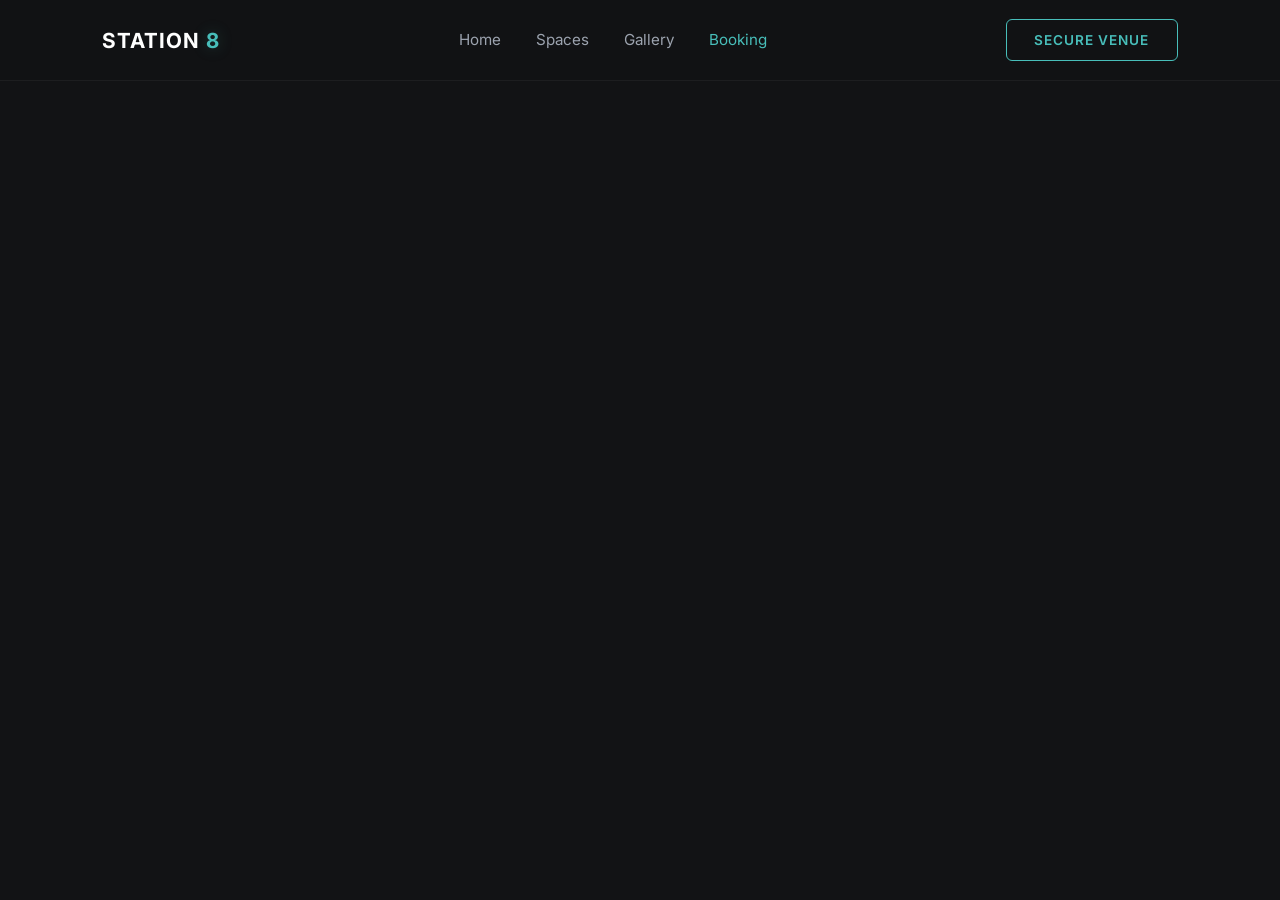
==== booking.html @ fdc3e3e3 "booking html bug fix and revision" ====
<!DOCTYPE html>
<html lang="en">
<head>
    <meta charset="UTF-8">
    <meta name="viewport" content="width=device-width, initial-scale=1.0">
    <title>Station 8 | Secure a Venue</title>
    <link rel="stylesheet" href="style.css">
    <link href="https://fonts.googleapis.com/css2?family=Inter:wght@300;400;600;700&display=swap" rel="stylesheet">
</head>
<body>

    <nav class="navbar">
        <div class="nav-logo">Station <span>8</span></div>
        <ul class="nav-links">
            <li><a href="index.html">Home</a></li>
            <li><a href="spaces.html">Spaces</a></li>
            <li><a href="gallery.html">Gallery</a></li>
            <li><a href="booking.html" class="active">Booking</a></li>
        </ul>
        <button class="cyber-btn" onclick="window.location.href='booking.html'">Secure Venue</button>
    </nav>

    <section class="booking-section">
        <div class="booking-container glass-card reveal">
            <div class="booking-header">
                <h2 class="main-title">Secure Your <span>Date</span></h2>
                <p class="subtitle">Initialize your event inquiry below. Our system will process your request.</p>
            </div>
            
            <form id="booking-form" class="premium-form" onsubmit="handleBookingSubmit(event)">
                
                <div class="input-row">
                    <div class="input-group">
                        <input type="text" id="client-name" required placeholder=" ">
                        <label for="client-name">Full Name</label>
                    </div>
                    <div class="input-group">
                        <input type="email" id="client-email" required placeholder=" ">
                        <label for="client-email">Email Address</label>
                    </div>
                </div>

                <div class="input-row">
                    <div class="input-group">
                        <select id="event-type" required>
                            <option value="" disabled selected>Select Event Type...</option>
                            <option value="corporate">Corporate Function</option>
                            <option value="wedding">Wedding / Debut</option>
                            <option value="birthday">Birthday / Social</option>
                        </select>
                    </div>
                    <div class="input-group">
                        <input type="date" id="event-date" required>
                    </div>
                </div>

                <div class="input-group">
---- style.css ----
/* ========================================================
   STATION 8 OFFICIAL MASTER STYLESHEET
   PALETTE DIRECTION: CHARCOAL & LOGO TEAL
   ======================================================== */

:root {
    --bg-main: #121315;
    --surface-glass: rgba(24, 26, 27, 0.65);
    --border-glass: rgba(255, 255, 255, 0.05);
    --text-primary: #ffffff;
    --text-secondary: #9ca3af;
    --accent-teal: #48beba;
    --accent-teal-glow: rgba(72, 190, 186, 0.25);
    --transition-smooth: all 0.4s cubic-bezier(0.16, 1, 0.3, 1);
}

* {
    margin: 0;
    padding: 0;
    box-sizing: border-box;
    font-family: 'Inter', sans-serif;
}

body {
    background-color: var(--bg-main);
    color: var(--text-primary);
    overflow-x: hidden;
    line-height: 1.6;
}

/* --- THE NAVIGATION BAR --- */
.navbar {
    position: fixed;
    top: 0;
    width: 100%;
    padding: 1.2rem 8%;
    display: flex;
    justify-content: space-between;
    align-items: center;
    background: rgba(18, 19, 21, 0.8);
    backdrop-filter: blur(20px);
    border-bottom: 1px solid var(--border-glass);
    z-index: 2000;
}

.nav-logo {
    font-weight: 700;
    font-size: 1.3rem;
    letter-spacing: 1px;
    color: var(--text-primary);
    text-transform: uppercase;
}

.nav-logo span {
    color: var(--accent-teal);
    text-shadow: 0 0 15px var(--accent-teal-glow);
}

.nav-links {
    list-style: none;
    display: flex;
    gap: 35px;
}

.nav-links a {
    text-decoration: none;
    color: var(--text-secondary);
    font-size: 0.95rem;
    font-weight: 400;
    transition: var(--transition-smooth);
}

.nav-links a:hover, .nav-links a.active {
    color: var(--accent-teal);
}

/* --- INTERACTIVE COMPONENTS --- */
.cyber-btn {
    padding: 0.75rem 1.7rem;
    background: transparent;
    border: 1px solid var(--accent-teal);
    color: var(--accent-teal);
    border-radius: 6px;
    font-weight: 600;
    cursor: pointer;
    transition: var(--transition-smooth);
    text-transform: uppercase;
    letter-spacing: 1px;
    font-size: 0.85rem;
}

.cyber-btn:hover {
    background: var(--accent-teal);
    color: #121315;
    box-shadow: 0 0 20px var(--accent-teal-glow);
}

/* --- UTILITY CLASSES --- */
.reveal {
    opacity: 0;
    transform: translateY(30px);
    transition: opacity 0.8s ease, transform 0.8s ease;
}

.reveal.active {
    opacity: 1;
    transform: translateY(0);
}

@media (max-width: 768px) {
    .navbar { padding: 1rem 6%; }
    .nav-links { display: none; } /* Mobile burger code to follow */
}

/* --- HERO VIEWPORT FRAMEWORK --- */
.hero-viewport {
    height: 100vh;
    width: 100%;
    display: flex;
    justify-content: center;
    align-items: center;
    position: relative;
    /* We utilize a dark texture overlay to maintain luxury contrasts */
    background: linear-gradient(rgba(18, 19, 21, 0.4), rgba(18, 19, 21, 0.95)), 
                url('assets/hero-bg.jpg') no-repeat center center/cover;
    text-align: center;
    padding: 0 5%;
}

.hero-branding-layer h1 {
    font-size: 4rem;
    font-weight: 700;
    letter-spacing: 2px;
    margin-bottom: 0.5rem;
    text-transform: uppercase;
}

.hero-branding-layer h1 span {
    color: var(--accent-teal);
    text-shadow: 0 0 30px var(--accent-teal-glow);
}

.hero-tagline {
    font-size: 1.2rem;
    color: var(--text-secondary);
    letter-spacing: 4px;
    text-transform: uppercase;
    margin-bottom: 1.5rem;
}

.hero-message {
    font-size: 1.8rem;
    font-weight: 300;
    margin-bottom: 2.5rem;
    color: var(--text-primary);
    
    /* ADD THESE TWO LINES TO ANCHOR THE LAYOUT */
    height: 45px; /* Reserves explicit vertical space */
    display: flex;
    justify-content: center;
    align-items: center;
}

/* --- CORPORATE PROFILE FRAMEWORK --- */
.corporate-profile-section {
    padding: 6rem 10%;
    background: #0d0e10;
}

.glass-card {
    background: var(--surface-glass);
    border: 1px solid var(--border-glass);
    backdrop-filter: blur(15px);
    border-radius: 12px;
    padding: 3.5rem;
}

.profile-container {
    display: flex;
    gap: 50px;
}

.profile-block {
    flex: 1;
}

.accent-title {
    font-size: 1.5rem;
    color: var(--accent-teal);
    margin-bottom: 1.2rem;
    text-transform: uppercase;
    letter-spacing: 1px;
}

/* --- SPACES COMPONENT STYLES --- */
.spaces-section {
    padding: 8rem 8% 5rem 8%;
    background: #121315;
}

.section-header {
    text-align: center;
    margin-bottom: 4rem;
}

.main-title {
    font-size: 2.5rem;
    font-weight: 700;
    text-transform: uppercase;
    letter-spacing: 1px;
    margin-bottom: 0.5rem;
}

.main-title span {
    color: var(--accent-teal);
    text-shadow: 0 0 20px var(--accent-teal-glow);
}

.subtitle {
    color: var(--text-secondary);
    font-size: 1.1rem;
}

/* --- FILTER APPARATUS CONTROLS --- */
.filter-controls {
    display: flex;
    justify-content: center;
    gap: 15px;
    margin-top: 2rem;
}

.filter-btn {
    padding: 0.6rem 1.4rem;
    background: rgba(255, 255, 255, 0.02);
    border: 1px solid var(--border-glass);
    color: var(--text-secondary);
    border-radius: 30px;
    cursor: pointer;
    font-size: 0.9rem;
    transition: var(--transition-smooth);
}

.filter-btn:hover, .filter-btn.active {
    border-color: var(--accent-teal);
    color: var(--accent-teal);
    background: rgba(72, 190, 186, 0.05);
    box-shadow: 0 0 15px rgba(72, 190, 186, 0.1);
}

/* --- THE PREMIUM BENTO GRID ASYMMETRY --- */
.spaces-bento-grid {
    display: grid;
    grid-template-columns: repeat(3, 1fr);
    gap: 30px;
    margin-top: 2rem;
}

.bento-card {
    padding: 0 !important; /* Overriding default glass padding for image bleed */
    display: flex;
    flex-direction: column;
    overflow: hidden;
    transition: transform 0.4s cubic-bezier(0.16, 1, 0.3, 1), border-color 0.4s ease, opacity 0.4s ease;
}

.bento-card.hide {
    opacity: 0;
    transform: scale(0.95);
    pointer-events: none;
    position: absolute;
    width: 0;
    height: 0;
    overflow: hidden;
    padding: 0;
    margin: 0;
    border: none;
}

.bento-card:hover {
    transform: translateY(-5px);
    border-color: var(--accent-teal);
    box-shadow: 0 10px 30px rgba(72, 190, 186, 0.05);
}

/* Bento Sizing Modifiers */
.bento-card.wide {
    grid-column: span 2;
}

.bento-card.tall {
    grid-row: span 2;
}

/* Card Visual Subcomponents */
.card-image-wrapper {
    height: 240px;
    background: #1b1d20; /* Temporary background color until images are linked */
    position: relative;
}

.bento-card.tall .card-image-wrapper {
    height: 380px;
}

.category-badge {
    position: absolute;
    top: 15px;
    left: 15px;
    background: rgba(18, 19, 21, 0.85);
    border: 1px solid var(--border-glass);
    color: var(--accent-teal);
    padding: 0.3rem 0.8rem;
    font-size: 0.75rem;
    font-weight: 600;
    border-radius: 4px;
    letter-spacing: 0.5px;
}

.card-info {
    padding: 1.8rem;
    display: flex;
    flex-direction: column;
    flex-grow: 1;
}

.card-info h3 {
    font-size: 1.3rem;
    margin-bottom: 0.6rem;
}

.card-info p {
    color: var(--text-secondary);
    font-size: 0.9rem;
    margin-bottom: 1.5rem;
    flex-grow: 1;
}

.card-meta {
    display: flex;
    justify-content: space-between;
    align-items: center;
    border-top: 1px solid var(--border-glass);
    padding-top: 1.2rem;
    font-size: 0.85rem;
    color: var(--accent-teal);
    font-weight: 600;
}

.text-btn {
    background: transparent;
    border: none;
    color: #ffffff;
    cursor: pointer;
    font-weight: 600;
    transition: color 0.3s ease;
}

.text-btn:hover {
    color: var(--accent-teal);
}

/* Responsive Overrides */
@media (max-width: 1024px) {
    .spaces-bento-grid {
        grid-template-columns: repeat(2, 1fr);
    }
    .bento-card.wide {
        grid-column: span 2;
    }
}

@media (max-width: 768px) {
    .spaces-bento-grid {
        grid-template-columns: 1fr;
    }
    .bento-card.wide, .bento-card.tall {
        grid-column: span 1;
        grid-row: span 1;
    }
    .bento-card.tall .card-image-wrapper {
        height: 240px;
    }
}

/* --- GALLERY & LIGHTBOX APPARATUS --- */
.gallery-section {
    padding: 8rem 8% 5rem 8%;
    background: #121315;
}

.photo-grid {
    display: grid;
    grid-template-columns: repeat(auto-fit, minmax(300px, 1fr));
    gap: 25px;
}

.gallery-item {
    position: relative;
    overflow: hidden;
    border-radius: 8px;
    cursor: pointer;
    aspect-ratio: 4 / 3;
    background: var(--surface-glass);
    border: 1px solid var(--border-glass);
    transition: transform 0.4s ease, border-color 0.4s ease;
}

.gallery-item:hover {
    transform: scale(1.02);
    border-color: var(--accent-teal);
    box-shadow: 0 10px 30px rgba(72, 190, 186, 0.15);
}

/* Temporary placeholder styling */
.placeholder-img {
    width: 100%;
    height: 100%;
    display: flex;
    justify-content: center;
    align-items: center;
    color: var(--text-secondary);
    background: #1b1d20;
}

/* --- LIGHTBOX MODAL --- */
.lightbox-modal {
    display: none;
    position: fixed;
    z-index: 9999;
    left: 0;
    top: 0;
    width: 100%;
    height: 100%;
    background-color: rgba(6, 8, 10, 0.95);
    backdrop-filter: blur(10px);
    justify-content: center;
    align-items: center;
    opacity: 0;
    transition: opacity 0.3s ease;
}

.lightbox-modal.show {
    display: flex;
    opacity: 1;
}

.lightbox-content {
    max-width: 90%;
    max-height: 85vh;
    border-radius: 8px;
    box-shadow: 0 0 40px rgba(0, 0, 0, 0.8);
    border: 1px solid var(--border-glass);
}

.close-lightbox {
    position: absolute;
    top: 30px;
    right: 40px;
    color: #ffffff;
    font-size: 45px;
    font-weight: 300;
    cursor: pointer;
    transition: color 0.3s ease;
}

.close-lightbox:hover {
    color: var(--accent-teal);
}
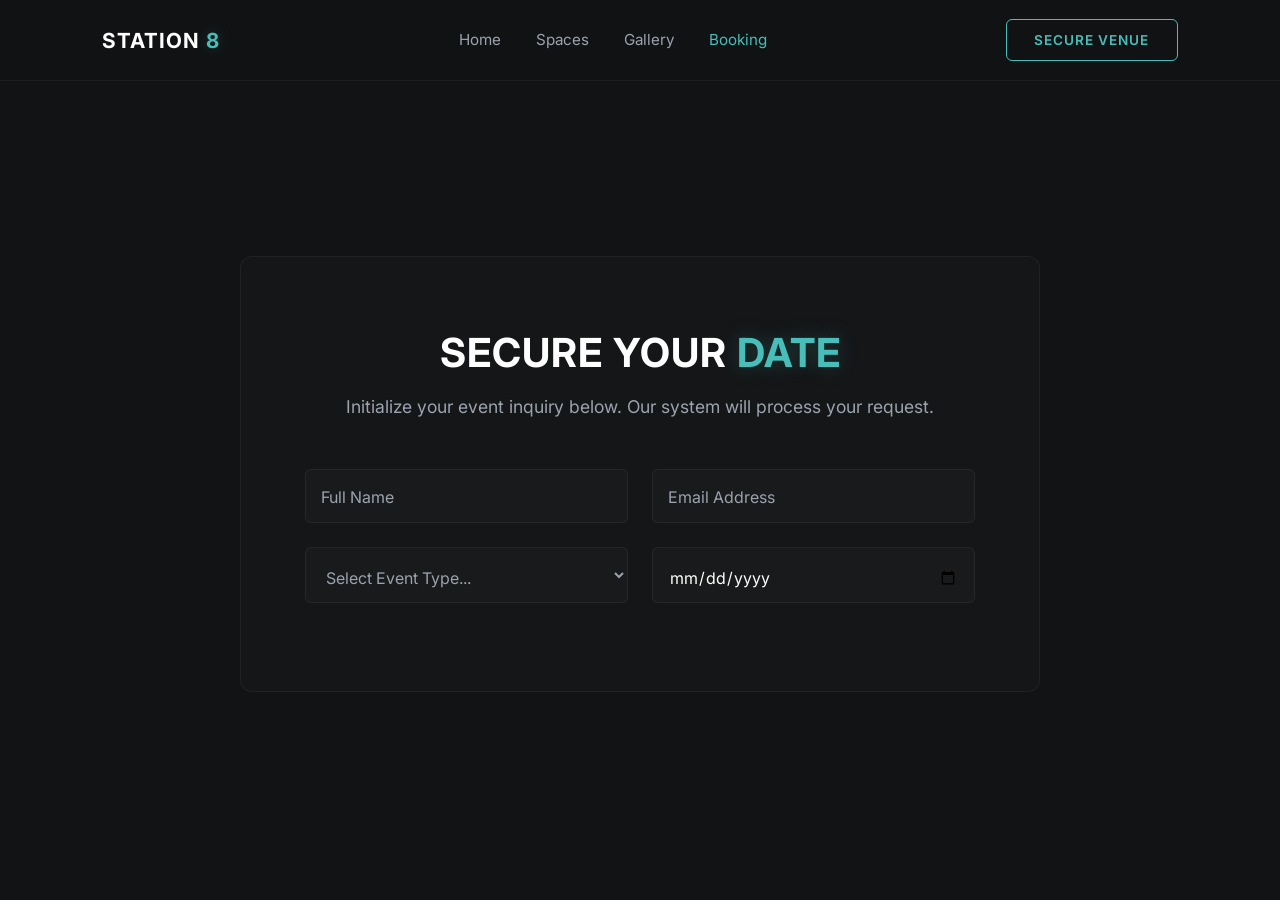
==== commit ef43622e: "tweaks, refinements, bug fixes" ====
--- a/booking.html
+++ b/booking.html
@@ -21,7 +21,7 @@
     </nav>
 
     <section class="booking-section">
-        <div class="booking-container glass-card reveal">
+        <div class="booking-container glass-card load-fade">
             <div class="booking-header">
                 <h2 class="main-title">Secure Your <span>Date</span></h2>
                 <p class="subtitle">Initialize your event inquiry below. Our system will process your request.</p>
--- a/style.css
+++ b/style.css
@@ -465,4 +465,125 @@
 
 .close-lightbox:hover {
     color: var(--accent-teal);
+}
+
+/* --- DIRECT LOAD ANIMATIONS (For Above-the-Fold Content) --- */
+.load-fade {
+    animation: fadeInOnLoad 0.8s cubic-bezier(0.16, 1, 0.3, 1) forwards;
+}
+
+@keyframes fadeInOnLoad {
+    from { 
+        opacity: 0; 
+        transform: translateY(30px); 
+    }
+    to { 
+        opacity: 1; 
+        transform: translateY(0); 
+    }
+}
+
+/* =========================================
+   BOOKING PAGE & FORM UI
+   ========================================= */
+
+.booking-section {
+    padding: 8rem 5% 5rem 5%;
+    display: flex;
+    justify-content: center;
+    align-items: center;
+    min-height: 100vh;
+    background: #121315;
+}
+
+.booking-container {
+    width: 100%;
+    max-width: 800px;
+    padding: 4rem;
+    /* Inherits .glass-card blur from global styles */
+}
+
+.booking-header {
+    text-align: center;
+    margin-bottom: 3rem;
+}
+
+.premium-form {
+    display: flex;
+    flex-direction: column;
+    gap: 1.5rem;
+}
+
+.input-row {
+    display: flex;
+    gap: 1.5rem;
+}
+
+.input-group {
+    position: relative;
+    width: 100%;
+}
+
+.input-group input,
+.input-group select,
+.input-group textarea {
+    width: 100%;
+    padding: 1.2rem 1rem 0.8rem 1rem;
+    background: rgba(255, 255, 255, 0.02);
+    border: 1px solid var(--border-glass);
+    border-radius: 6px;
+    color: var(--text-primary);
+    font-size: 1rem;
+    transition: var(--transition-smooth);
+    outline: none;
+}
+
+.input-group select {
+    color: var(--text-secondary);
+    cursor: pointer;
+}
+
+/* Teal Glow on Click */
+.input-group input:focus,
+.input-group select:focus,
+.input-group textarea:focus {
+    border-color: var(--accent-teal);
+    background: rgba(72, 190, 186, 0.03);
+    box-shadow: 0 0 15px rgba(72, 190, 186, 0.1);
+}
+
+/* Floating Label Animation */
+.input-group label {
+    position: absolute;
+    left: 1rem;
+    top: 1rem;
+    color: var(--text-secondary);
+    transition: var(--transition-smooth);
+    pointer-events: none;
+    font-size: 1rem;
+}
+
+.input-group input:focus ~ label,
+.input-group input:not(:placeholder-shown) ~ label,
+.input-group textarea:focus ~ label,
+.input-group textarea:not(:placeholder-shown) ~ label {
+    top: -0.6rem;
+    left: 0.8rem;
+    font-size: 0.75rem;
+    background: #181a1b;
+    padding: 0 0.4rem;
+    color: var(--accent-teal);
+}
+
+.full-width {
+    width: 100%;
+    margin-top: 1rem;
+    padding: 1rem;
+    font-size: 1rem;
+}
+
+/* Mobile Responsiveness for Form */
+@media (max-width: 768px) {
+    .booking-container { padding: 2rem; }
+    .input-row { flex-direction: column; gap: 1.5rem; }
 }
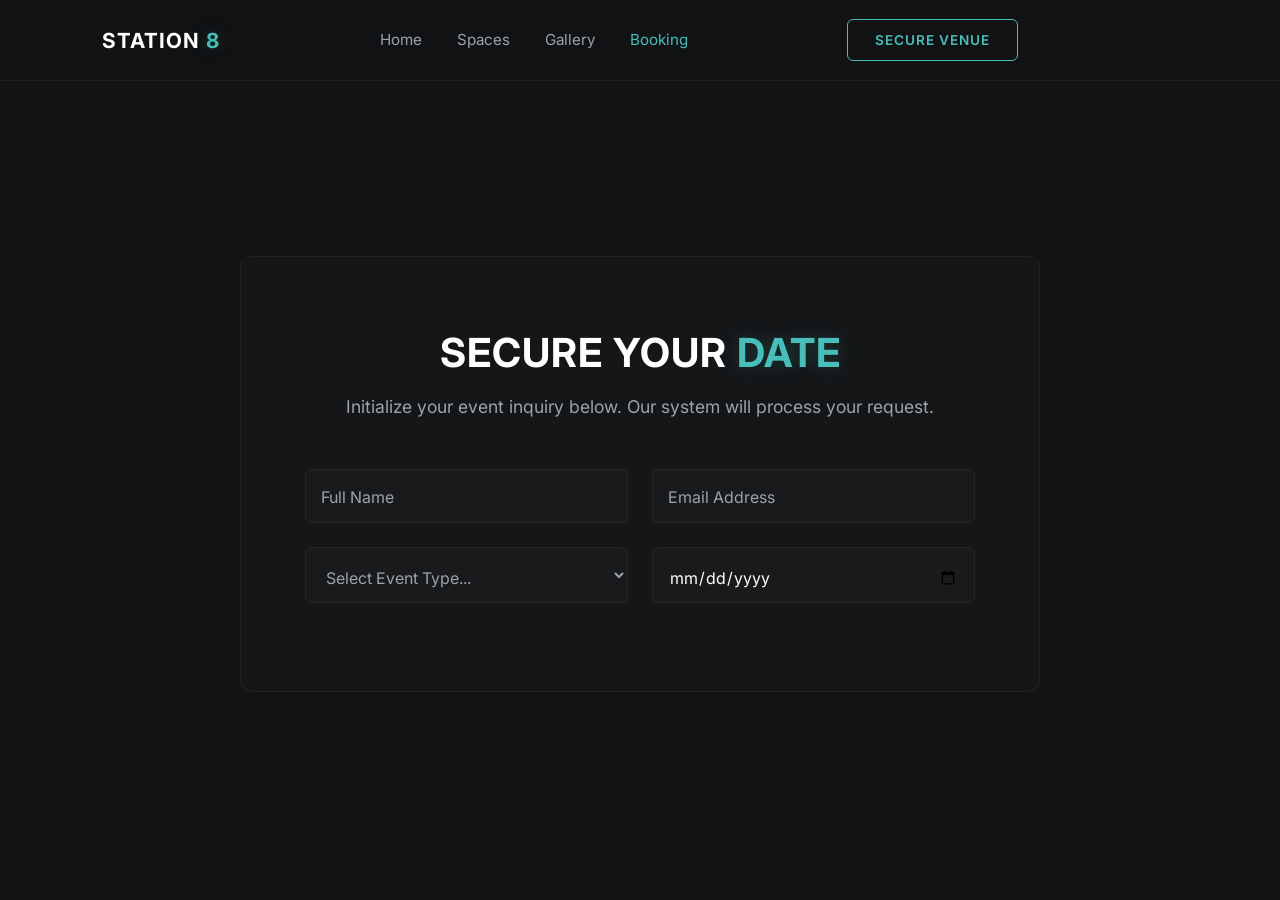
==== commit 95fb6072: "tweaks and overhauls for mobile users" ====
--- a/booking.html
+++ b/booking.html
@@ -18,6 +18,11 @@
             <li><a href="booking.html" class="active">Booking</a></li>
         </ul>
         <button class="cyber-btn" onclick="window.location.href='booking.html'">Secure Venue</button>
+        <div class="hamburger">
+            <span></span>
+            <span></span>
+            <span></span>
+        </div>
     </nav>
 
     <section class="booking-section">
--- a/style.css
+++ b/style.css
@@ -359,26 +359,89 @@
     color: var(--accent-teal);
 }
 
-/* Responsive Overrides */
-@media (max-width: 1024px) {
-    .spaces-bento-grid {
-        grid-template-columns: repeat(2, 1fr);
-    }
-    .bento-card.wide {
-        grid-column: span 2;
-    }
-}
-
+/* ========================================================
+   MOBILE RESPONSIVENESS MASTER FRAMEWORK (Max Width: 768px)
+   ======================================================== */
 @media (max-width: 768px) {
-    .spaces-bento-grid {
-        grid-template-columns: 1fr;
-    }
-    .bento-card.wide, .bento-card.tall {
-        grid-column: span 1;
-        grid-row: span 1;
-    }
-    .bento-card.tall .card-image-wrapper {
-        height: 240px;
+    /* 1. Typography & Spacing Fixes */
+    .hero-branding-layer h1 {
+        font-size: 2.8rem; /* Prevents the "8" from wrapping */
+    }
+    
+    .hero-message {
+        font-size: 1.4rem;
+    }
+
+    /* 2. Column Stacking Fix (Mission & Vision) */
+    .profile-container {
+        flex-direction: column;
+        gap: 30px;
+    }
+
+    .glass-card {
+        padding: 2rem; /* Restores the visible gray card edge on mobile */
+    }
+
+    /* 3. Hamburger Menu Styling */
+    .hamburger {
+        display: flex;
+        flex-direction: column;
+        gap: 6px;
+        cursor: pointer;
+        z-index: 3000;
+    }
+
+    .hamburger span {
+        width: 30px;
+        height: 3px;
+        background-color: var(--accent-teal);
+        transition: var(--transition-smooth);
+        border-radius: 2px;
+    }
+
+    /* 4. Slide-Out Mobile Navigation Menu */
+    .nav-links {
+        position: fixed;
+        top: 0;
+        right: -100%; /* Hides menu off-screen initially */
+        width: 75%;
+        height: 100vh;
+        background: rgba(18, 19, 21, 0.98);
+        backdrop-filter: blur(20px);
+        flex-direction: column;
+        justify-content: center;
+        align-items: center;
+        transition: right 0.5s cubic-bezier(0.16, 1, 0.3, 1);
+        border-left: 1px solid var(--border-glass);
+        z-index: 2500;
+    }
+
+    .nav-links.active {
+        right: 0; /* Slides menu in when active class is added */
+    }
+
+    .nav-links li {
+        margin: 1.5rem 0;
+    }
+
+    .nav-links a {
+        font-size: 1.5rem;
+    }
+
+    /* Hide desktop 'Secure Venue' button to save header space on phones */
+    .navbar .cyber-btn {
+        display: none;
+    }
+
+    /* Hamburger Animation to 'X' */
+    .hamburger.toggle span:nth-child(1) {
+        transform: translateY(9px) rotate(45deg);
+    }
+    .hamburger.toggle span:nth-child(2) {
+        opacity: 0;
+    }
+    .hamburger.toggle span:nth-child(3) {
+        transform: translateY(-9px) rotate(-45deg);
     }
 }
 
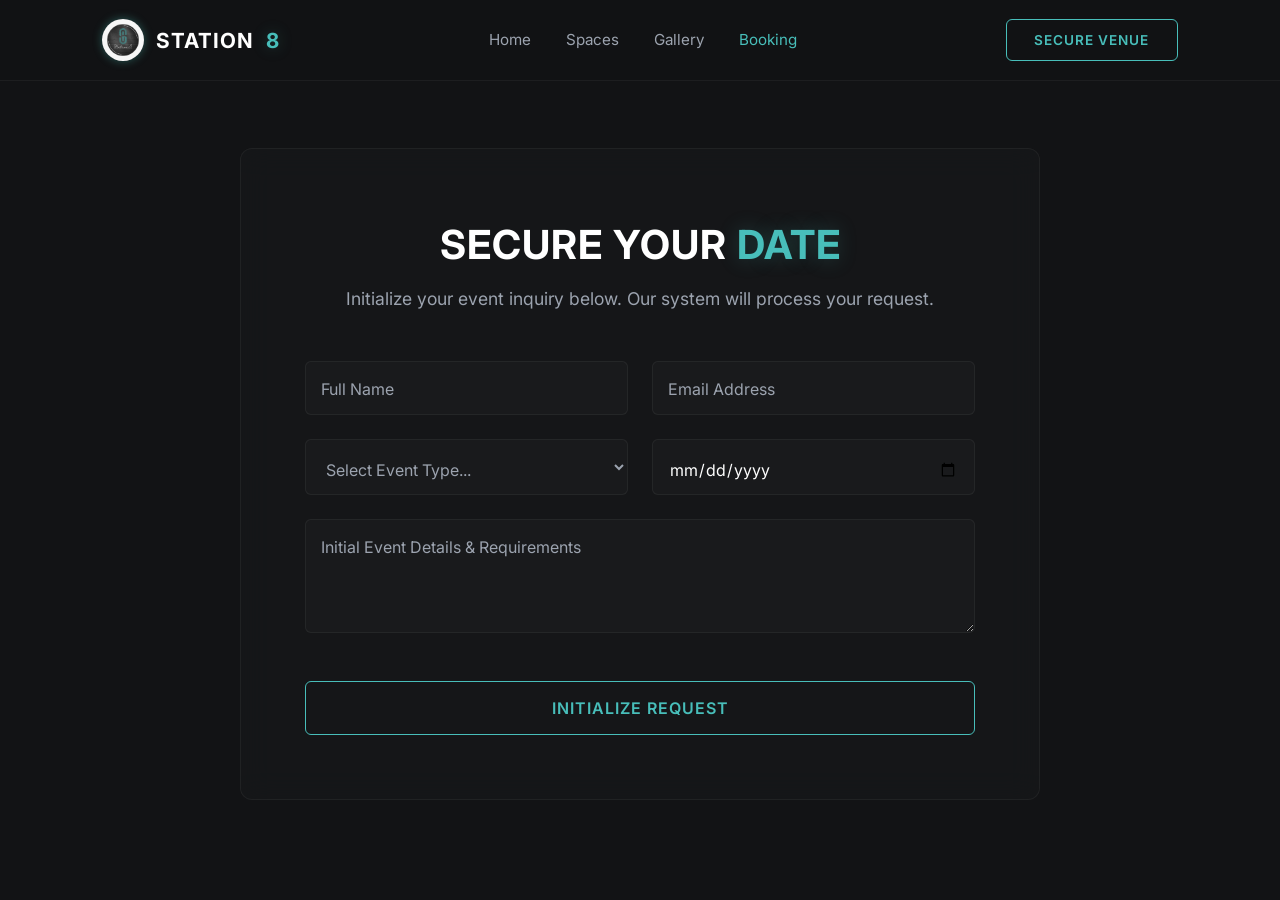
==== commit f8309076: "major addons for logos" ====
--- a/booking.html
+++ b/booking.html
@@ -10,7 +10,10 @@
 <body>
 
     <nav class="navbar">
-        <div class="nav-logo">Station <span>8</span></div>
+        <a href="index.html" class="nav-logo">
+            <div class="brand-icon"></div>
+            Station <span>8</span>
+        </a>
         <ul class="nav-links">
             <li><a href="index.html">Home</a></li>
             <li><a href="spaces.html">Spaces</a></li>
@@ -33,7 +36,6 @@
             </div>
             
             <form id="booking-form" class="premium-form" onsubmit="handleBookingSubmit(event)">
-                
                 <div class="input-row">
                     <div class="input-group">
                         <input type="text" id="client-name" required placeholder=" ">
@@ -59,4 +61,20 @@
                     </div>
                 </div>
 
-                <div class="input-group">+                <div class="input-group">
+                    <textarea id="event-details" required placeholder=" " rows="4"></textarea>
+                    <label for="event-details">Initial Event Details & Requirements</label>
+                </div>
+
+                <div id="ai-assistant-hook" style="display:none;"></div>
+
+                <button type="submit" id="booking-submit-btn" class="cyber-btn full-width">
+                    <span id="btn-status-text">Initialize Request</span>
+                </button>
+            </form>
+        </div>
+    </section>
+
+    <script src="script.js"></script>
+</body>
+</html>
--- a/style.css
+++ b/style.css
@@ -649,4 +649,208 @@
 @media (max-width: 768px) {
     .booking-container { padding: 2rem; }
     .input-row { flex-direction: column; gap: 1.5rem; }
+}
+
+/* ========================================================
+   GLOBAL DESKTOP FIXES
+   ======================================================== */
+/* Hide the hamburger on desktop so it doesn't break navbar alignment */
+.hamburger {
+    display: none;
+}
+
+/* Ensure horizontal scrolling is strictly disabled */
+html, body {
+    overflow-x: hidden;
+}
+
+/* ========================================================
+   MOBILE RESPONSIVENESS MASTER FRAMEWORK (Max Width: 768px)
+   ======================================================== */
+@media (max-width: 768px) {
+    /* 1. Typography Scaling */
+    .hero-branding-layer h1 {
+        font-size: 2.5rem; /* Stops the "8" from dropping down */
+    }
+    .hero-message {
+        font-size: 1.2rem;
+    }
+    .main-title {
+        font-size: 2rem;
+    }
+
+    /* 2. Column Stacking Fixes */
+    .profile-container, .input-row {
+        flex-direction: column;
+        gap: 20px;
+    }
+    .glass-card {
+        padding: 2rem;
+    }
+
+    /* 3. Filter Buttons Wrap Fix */
+    .filter-controls {
+        flex-wrap: wrap;
+    }
+
+    /* 4. Hamburger Menu Activation */
+    .hamburger {
+        display: flex;
+        flex-direction: column;
+        gap: 5px;
+        cursor: pointer;
+        z-index: 3000;
+    }
+    .hamburger span {
+        width: 25px;
+        height: 3px;
+        background-color: var(--accent-teal);
+        transition: var(--transition-smooth);
+        border-radius: 2px;
+    }
+
+    /* 5. Hide Desktop Elements */
+    .navbar .cyber-btn {
+        display: none; /* Hides the desktop button on mobile */
+    }
+
+    /* 6. Slide-Out Mobile Navigation */
+    .nav-links {
+        position: fixed;
+        top: 0;
+        right: -100%; /* Hides menu off-screen initially */
+        width: 100%; /* Full screen width on mobile */
+        height: 100vh;
+        background: rgba(18, 19, 21, 0.98);
+        backdrop-filter: blur(20px);
+        flex-direction: column;
+        justify-content: center;
+        align-items: center;
+        transition: right 0.4s cubic-bezier(0.16, 1, 0.3, 1);
+        z-index: 2500;
+    }
+    .nav-links.active {
+        right: 0; /* Slides menu in */
+    }
+    .nav-links li {
+        margin: 2rem 0;
+    }
+    .nav-links a {
+        font-size: 1.5rem;
+    }
+
+    /* 7. Hamburger 'X' Animation */
+    .hamburger.toggle span:nth-child(1) {
+        transform: translateY(8px) rotate(45deg);
+    }
+    .hamburger.toggle span:nth-child(2) {
+        opacity: 0;
+    }
+    .hamburger.toggle span:nth-child(3) {
+        transform: translateY(-8px) rotate(-45deg);
+    }
+}
+
+body {
+    background-color: var(--bg-main);
+    color: var(--text-primary);
+    overflow-x: hidden;
+    overflow-y: scroll; /* <-- to prevent jerking between pages (unecessary movement) */
+    line-height: 1.6;
+}
+/* ========================================================
+   GLOBAL DESKTOP FIXES
+   ======================================================== */
+/* Force primary browser scrollbar permanently to prevent layout shifts */
+html {
+    overflow-y: scroll; 
+    overflow-x: hidden;
+}
+
+/* Hide the hamburger on desktop so it doesn't break navbar alignment */
+.hamburger {
+    display: none;
+}
+
+/* --- BRAND LOGO INTEGRATION --- */
+.nav-logo {
+    display: flex;
+    align-items: center;
+    gap: 12px;
+    text-decoration: none; /* Keeps the text clean */
+}
+
+.brand-icon {
+    height: 35px; /* Scales the circle logo perfectly within the navbar */
+    width: auto;
+    border-radius: 50%; /* Ensures the edges are perfectly round */
+    box-shadow: 0 0 10px rgba(72, 190, 186, 0.3); /* Adds a faint teal glow to the logo */
+}
+
+/* --- HERO SECTION BACKGROUND UPGRADE --- */
+/* Note: Apply this to whatever class wraps your main "STATION 8" home text */
+.hero-section { 
+    /* The magic happens here: A heavy dark gradient sits ON TOP of the brick image */
+    background-image: linear-gradient(rgba(18, 19, 21, 0.85), rgba(18, 19, 21, 0.98)), url('assets/hero-bg.jpg');
+    background-size: cover;
+    background-position: center;
+    background-attachment: fixed; /* Creates a high-end parallax scrolling effect */
+    min-height: 100vh;
+    display: flex;
+    flex-direction: column;
+    justify-content: center;
+    align-items: center;
+}
+
+/* ========================================================
+   BRAND LOGO & BACKGROUND UPGRADES
+   ======================================================== */
+.nav-logo {
+    display: flex;
+    align-items: center;
+    gap: 12px;
+    text-decoration: none; 
+}
+
+.brand-icon {
+    height: 42px;
+    width: 42px;
+    border-radius: 50%;
+    /* Set the image as a background */
+    background-image: url('assets/photo_2026-06-11_23-35-33.jpg');
+    /* This zooms the image in by 135% to push the white edges out of view! */
+    background-size: 135%; 
+    background-position: center;
+    box-shadow: 0 0 10px rgba(72, 190, 186, 0.4);
+}
+
+/* Apply the dark brick background to the hero section */
+.hero-viewport { 
+    background-image: linear-gradient(rgba(18, 19, 21, 0.85), rgba(18, 19, 21, 0.98)), url('assets/photo_2026-06-10_14-07-35.jpg');
+    background-size: cover;
+    background-position: center;
+    background-attachment: fixed; /* Creates the high-end parallax scrolling effect */
+}
+
+/* --- REAL GALLERY IMAGES --- */
+.gallery-image {
+    width: 100%;
+    height: 100%;
+    object-fit: cover; /* Prevents squishing */
+    display: block;
+}
+
+/* --- REAL IMAGES (Gallery & Spaces) --- */
+.gallery-image, .spaces-image {
+    width: 100%;
+    height: 100%;
+    object-fit: cover;
+    display: block;
+}
+
+.spaces-image {
+    position: absolute;
+    top: 0;
+    left: 0;
+    z-index: -1; /* Pushes the image behind the dark tint overlay */
 }
